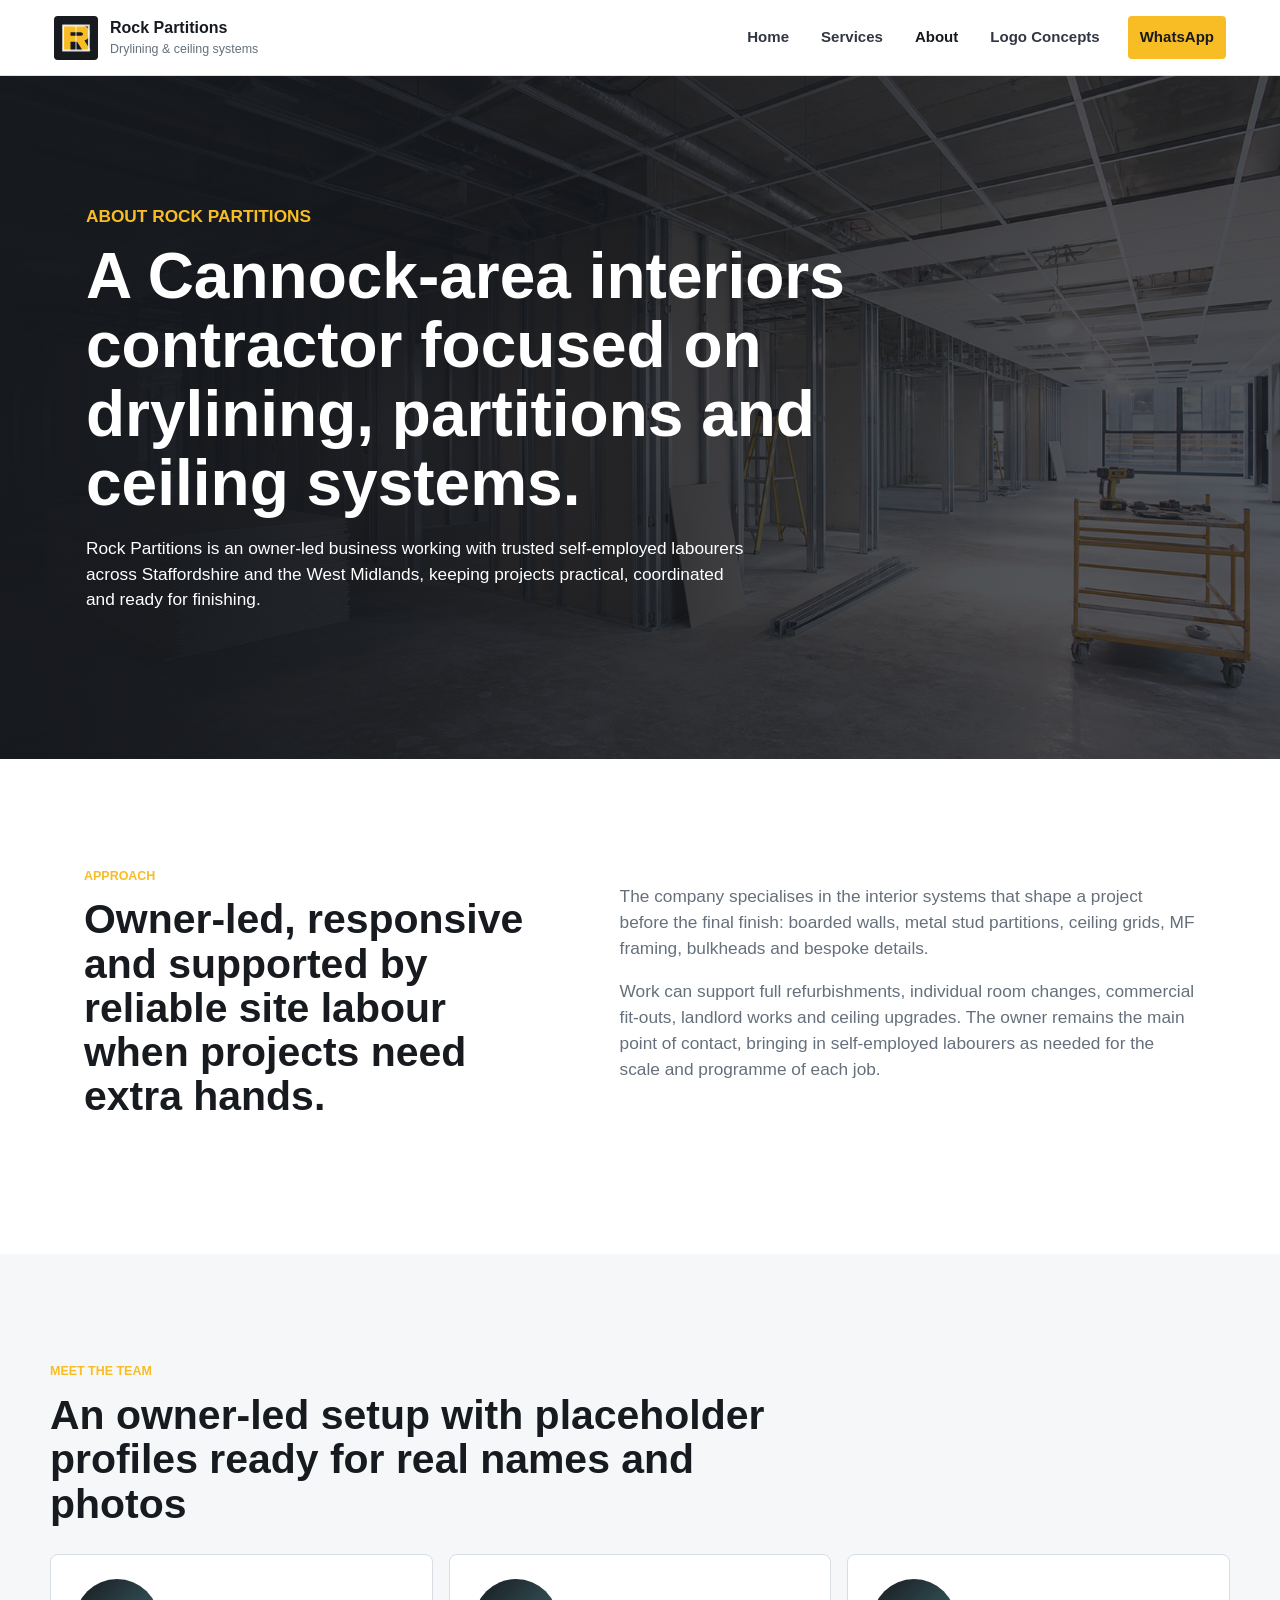
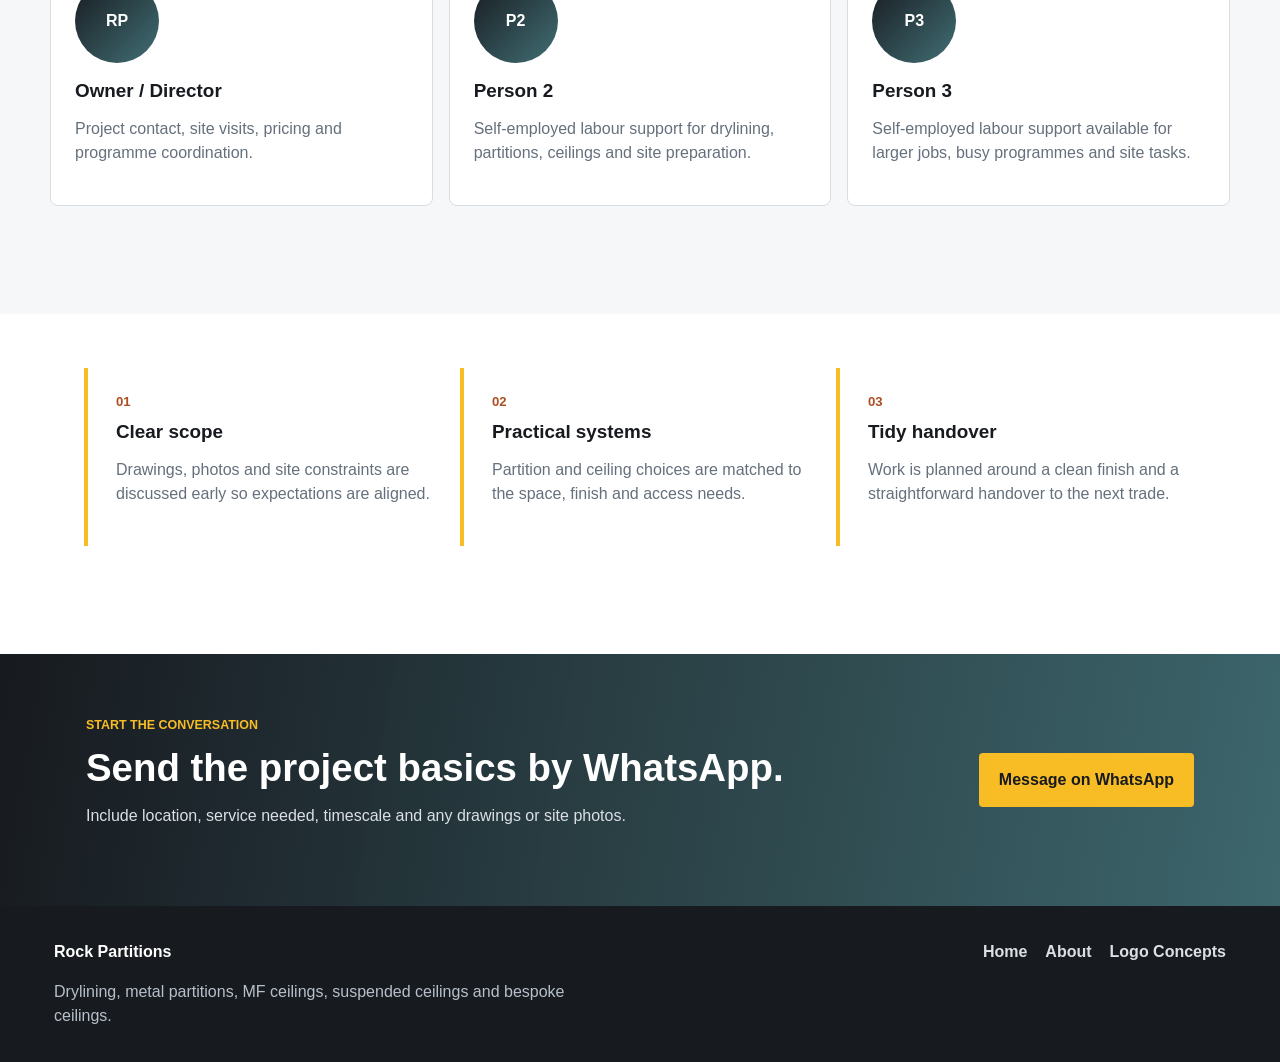
==== about.html @ 580cac14 "Add files via upload" ====
<!doctype html>
<html lang="en">
  <head>
    <meta charset="utf-8">
    <meta name="viewport" content="width=device-width, initial-scale=1">
    <title>About Rock Partitions | Cannock & West Midlands</title>
    <meta
      name="description"
      content="Meet Rock Partitions, a Cannock-area drylining and ceiling contractor serving Staffordshire and the West Midlands."
    >
    <link rel="icon" href="assets/logos/rock-partitions-mark.svg" type="image/svg+xml">
    <link rel="stylesheet" href="styles.css">
  </head>
  <body>
    <header class="site-header">
      <a class="brand" href="index.html" aria-label="Rock Partitions home">
        <img src="assets/logos/rock-partitions-mark.svg" alt="" width="44" height="44">
        <span>
          <strong>Rock Partitions</strong>
          <small>Drylining & ceiling systems</small>
        </span>
      </a>
      <button class="nav-toggle" type="button" aria-expanded="false" aria-controls="site-nav">
        <span class="sr-only">Menu</span>
        <span></span>
        <span></span>
        <span></span>
      </button>
      <nav id="site-nav" class="site-nav" aria-label="Main navigation">
        <a href="index.html">Home</a>
        <a href="index.html#services">Services</a>
        <a href="about.html" aria-current="page">About</a>
        <a href="logos.html">Logo Concepts</a>
        <a class="nav-cta" href="https://wa.me/447775029205?text=Hi%20Rock%20Partitions%2C%20I%27d%20like%20to%20discuss%20a%20project." target="_blank" rel="noopener">WhatsApp</a>
      </nav>
    </header>

    <main>
      <section class="page-hero">
        <div>
          <p class="eyebrow">About Rock Partitions</p>
          <h1>A Cannock-area interiors contractor focused on drylining, partitions and ceiling systems.</h1>
          <p>
            Rock Partitions is an owner-led business working with trusted self-employed labourers
            across Staffordshire and the West Midlands, keeping projects practical, coordinated and
            ready for finishing.
          </p>
        </div>
      </section>

      <section class="section split">
        <div class="section-heading">
          <p class="eyebrow">Approach</p>
          <h2>Owner-led, responsive and supported by reliable site labour when projects need extra hands.</h2>
        </div>
        <div class="rich-copy">
          <p>
            The company specialises in the interior systems that shape a project before the final finish:
            boarded walls, metal stud partitions, ceiling grids, MF framing, bulkheads and bespoke details.
          </p>
          <p>
            Work can support full refurbishments, individual room changes, commercial fit-outs, landlord
            works and ceiling upgrades. The owner remains the main point of contact, bringing in
            self-employed labourers as needed for the scale and programme of each job.
          </p>
        </div>
      </section>

      <section class="section team">
        <div class="section-heading">
          <p class="eyebrow">Meet the team</p>
          <h2>An owner-led setup with placeholder profiles ready for real names and photos</h2>
        </div>
        <div class="team-grid">
          <article class="team-card">
            <div class="avatar">RP</div>
            <h3>Owner / Director</h3>
            <p>Project contact, site visits, pricing and programme coordination.</p>
          </article>
          <article class="team-card">
            <div class="avatar">P2</div>
            <h3>Person 2</h3>
            <p>Self-employed labour support for drylining, partitions, ceilings and site preparation.</p>
          </article>
          <article class="team-card">
            <div class="avatar">P3</div>
            <h3>Person 3</h3>
            <p>Self-employed labour support available for larger jobs, busy programmes and site tasks.</p>
          </article>
        </div>
      </section>

      <section class="section values">
        <div class="value-list">
          <div>
            <span>01</span>
            <h3>Clear scope</h3>
            <p>Drawings, photos and site constraints are discussed early so expectations are aligned.</p>
          </div>
          <div>
            <span>02</span>
            <h3>Practical systems</h3>
            <p>Partition and ceiling choices are matched to the space, finish and access needs.</p>
          </div>
          <div>
            <span>03</span>
            <h3>Tidy handover</h3>
            <p>Work is planned around a clean finish and a straightforward handover to the next trade.</p>
          </div>
        </div>
      </section>

      <section class="contact-band">
        <div>
          <p class="eyebrow">Start the conversation</p>
          <h2>Send the project basics by WhatsApp.</h2>
          <p>Include location, service needed, timescale and any drawings or site photos.</p>
        </div>
        <a class="button button-primary" href="https://wa.me/447775029205?text=Hi%20Rock%20Partitions%2C%20I%27d%20like%20to%20discuss%20a%20project." target="_blank" rel="noopener">Message on WhatsApp</a>
      </section>
    </main>

    <footer class="site-footer">
      <div>
        <strong>Rock Partitions</strong>
        <p>Drylining, metal partitions, MF ceilings, suspended ceilings and bespoke ceilings.</p>
      </div>
      <nav aria-label="Footer navigation">
        <a href="index.html">Home</a>
        <a href="about.html">About</a>
        <a href="logos.html">Logo Concepts</a>
      </nav>
    </footer>
    <script src="scripts/main.js"></script>
  </body>
</html>
---- styles.css ----
:root {
  --ink: #171a1f;
  --ink-soft: #313741;
  --steel: #65707c;
  --line: #d8dde3;
  --mist: #f6f7f8;
  --white: #ffffff;
  --yellow: #f8bd24;
  --yellow-deep: #ca8a04;
  --oxide: #ad4d22;
  --teal: #416f75;
  --shadow: 0 20px 48px rgba(23, 26, 31, 0.12);
  --max: 1180px;
}

* {
  box-sizing: border-box;
}

html {
  scroll-behavior: smooth;
}

body {
  margin: 0;
  color: var(--ink);
  background: var(--white);
  font-family: Arial, Helvetica, sans-serif;
  line-height: 1.5;
  overflow-x: hidden;
}

img,
svg {
  display: block;
  max-width: 100%;
}

a {
  color: inherit;
}

.sr-only {
  position: absolute;
  width: 1px;
  height: 1px;
  padding: 0;
  margin: -1px;
  overflow: hidden;
  clip: rect(0, 0, 0, 0);
  border: 0;
}

.site-header {
  position: sticky;
  top: 0;
  z-index: 20;
  display: flex;
  align-items: center;
  justify-content: space-between;
  min-height: 76px;
  padding: 12px clamp(18px, 5vw, 54px);
  background: rgba(255, 255, 255, 0.94);
  border-bottom: 1px solid rgba(216, 221, 227, 0.85);
  backdrop-filter: blur(16px);
}

.brand {
  display: inline-flex;
  align-items: center;
  gap: 12px;
  min-width: 0;
  max-width: calc(100% - 58px);
  text-decoration: none;
}

.brand img {
  flex: 0 0 44px;
}

.brand strong {
  display: block;
  font-size: 1rem;
  letter-spacing: 0;
}

.brand small {
  display: block;
  color: var(--steel);
  font-size: 0.78rem;
}

.site-nav {
  display: flex;
  align-items: center;
  gap: 8px;
}

.site-nav a {
  min-height: 40px;
  padding: 10px 12px;
  color: var(--ink-soft);
  font-size: 0.94rem;
  font-weight: 700;
  text-decoration: none;
}

.site-nav a:hover,
.site-nav a[aria-current="page"] {
  color: var(--ink);
}

.site-nav .nav-cta {
  display: inline-flex;
  align-items: center;
  margin-left: 8px;
  border-radius: 4px;
  color: var(--ink);
  background: var(--yellow);
}

.nav-toggle {
  display: none;
  flex: 0 0 44px;
  width: 44px;
  height: 44px;
  padding: 0;
  border: 1px solid #aeb7c2;
  border-radius: 4px;
  background: var(--white);
}

.nav-toggle span:not(.sr-only) {
  display: block;
  width: 20px;
  height: 2px;
  margin: 5px auto;
  background: var(--ink);
}

.hero {
  position: relative;
  display: grid;
  min-height: calc(100vh - 76px);
  overflow: hidden;
  background: var(--ink);
}

.hero picture,
.hero img {
  grid-area: 1 / 1;
  width: 100%;
  height: 100%;
}

.hero::after {
  content: "";
  z-index: 1;
  grid-area: 1 / 1;
  background:
    linear-gradient(90deg, rgba(10, 12, 14, 0.88) 0%, rgba(10, 12, 14, 0.62) 35%, rgba(10, 12, 14, 0.18) 72%),
    linear-gradient(0deg, rgba(10, 12, 14, 0.42), rgba(10, 12, 14, 0.06));
}

.hero img {
  object-fit: cover;
}

.hero-content {
  position: relative;
  z-index: 2;
  grid-area: 1 / 1;
  align-self: center;
  width: min(720px, calc(100% - 36px));
  margin-left: clamp(18px, 7vw, 86px);
  padding: 54px 0 78px;
  color: var(--white);
}

.eyebrow {
  margin: 0 0 12px;
  color: var(--yellow);
  font-size: 0.78rem;
  font-weight: 800;
  text-transform: uppercase;
  letter-spacing: 0;
}

h1,
h2,
h3,
p {
  overflow-wrap: anywhere;
}

h1,
h2,
h3 {
  margin: 0;
  line-height: 1.08;
}

h1 {
  max-width: 760px;
  font-size: clamp(2.45rem, 7vw, 5.6rem);
}

h2 {
  max-width: 780px;
  font-size: clamp(1.75rem, 3.2vw, 3rem);
}

h3 {
  font-size: 1.18rem;
}

.hero-content p:not(.eyebrow),
.page-hero p,
.section-heading + .rich-copy p {
  max-width: 660px;
  font-size: 1.08rem;
}

.button-row {
  display: flex;
  flex-wrap: wrap;
  gap: 12px;
  margin-top: 30px;
}

.button {
  display: inline-flex;
  align-items: center;
  justify-content: center;
  gap: 10px;
  min-height: 48px;
  padding: 13px 18px;
  border: 2px solid transparent;
  border-radius: 4px;
  font-weight: 800;
  text-decoration: none;
}

.button svg {
  width: 20px;
  height: 20px;
  fill: currentColor;
}

.button-primary {
  color: var(--ink);
  background: var(--yellow);
}

.button-primary:hover {
  background: #ffd44f;
}

.button-secondary {
  color: var(--white);
  border-color: rgba(255, 255, 255, 0.62);
  background: rgba(255, 255, 255, 0.06);
}

.section {
  max-width: var(--max);
  margin: 0 auto;
  padding: clamp(64px, 9vw, 108px) clamp(18px, 5vw, 34px);
}

.section-heading {
  margin-bottom: 28px;
}

.intro {
  display: grid;
  grid-template-columns: minmax(0, 0.85fr) minmax(0, 1.15fr);
  gap: clamp(28px, 5vw, 70px);
}

.intro-grid {
  display: grid;
  gap: 14px;
}

.intro-grid div,
.service-card,
.team-card,
.logo-card {
  border: 1px solid var(--line);
  border-radius: 8px;
  background: var(--white);
}

.intro-grid div {
  padding: 20px;
}

.intro-grid strong {
  display: block;
  margin-bottom: 6px;
}

.intro-grid p,
.service-card p,
.team-card p,
.logo-card p,
.steps p,
.value-list p,
.site-footer p,
.rich-copy p {
  color: var(--steel);
}

.services {
  max-width: none;
  background:
    linear-gradient(90deg, rgba(248, 189, 36, 0.12), transparent 38%),
    var(--mist);
}

.services > * {
  max-width: var(--max);
  margin-left: auto;
  margin-right: auto;
}

.service-grid {
  display: grid;
  grid-template-columns: repeat(3, minmax(0, 1fr));
  gap: 16px;
}

.service-card {
  min-height: 220px;
  padding: 22px;
  box-shadow: 0 1px 0 rgba(23, 26, 31, 0.03);
}

.service-icon {
  display: inline-grid;
  place-items: center;
  width: 46px;
  height: 46px;
  margin-bottom: 18px;
  border-radius: 4px;
  color: var(--ink);
  background: var(--yellow);
  font-weight: 900;
}

.callout-card {
  color: var(--white);
  background: var(--ink);
  border-color: var(--ink);
}

.callout-card p {
  color: #dbe0e5;
}

.callout-card a {
  display: inline-flex;
  margin-top: 12px;
  color: var(--yellow);
  font-weight: 800;
}

.process {
  display: grid;
  grid-template-columns: minmax(0, 0.82fr) minmax(0, 1.18fr);
  gap: clamp(28px, 5vw, 70px);
}

.steps,
.value-list {
  display: grid;
  gap: 16px;
  padding: 0;
  margin: 0;
  list-style: none;
}

.steps li,
.value-list div {
  padding: 24px 0 24px 28px;
  border-left: 4px solid var(--yellow);
}

.steps span,
.value-list span {
  display: block;
  margin-bottom: 10px;
  color: var(--oxide);
  font-size: 0.82rem;
  font-weight: 900;
}

.contact-band {
  display: flex;
  align-items: center;
  justify-content: space-between;
  gap: 24px;
  padding: clamp(36px, 6vw, 62px) clamp(18px, 7vw, 86px);
  color: var(--white);
  background:
    linear-gradient(100deg, rgba(23, 26, 31, 0.96), rgba(65, 111, 117, 0.9)),
    var(--ink);
}

.contact-band h2 {
  font-size: clamp(1.7rem, 3vw, 2.6rem);
}

.contact-band p:not(.eyebrow) {
  max-width: 650px;
  color: #dbe0e5;
}

.page-hero {
  padding: clamp(70px, 10vw, 132px) clamp(18px, 7vw, 86px);
  color: var(--white);
  background:
    linear-gradient(110deg, rgba(23, 26, 31, 0.94), rgba(23, 26, 31, 0.7)),
    url("assets/images/commercial-fitout-hero.png") center / cover;
}

.page-hero h1 {
  font-size: clamp(2.2rem, 5vw, 4.7rem);
}

.page-hero code {
  color: var(--yellow);
  font-family: Consolas, "Courier New", monospace;
}

.logo-page-hero {
  background:
    linear-gradient(110deg, rgba(23, 26, 31, 0.98), rgba(65, 111, 117, 0.76)),
    url("assets/images/commercial-fitout-hero.png") center / cover;
}

.split {
  display: grid;
  grid-template-columns: minmax(0, 0.9fr) minmax(0, 1.1fr);
  gap: clamp(28px, 5vw, 70px);
}

.team {
  max-width: none;
  background: var(--mist);
}

.team > * {
  max-width: var(--max);
  margin-left: auto;
  margin-right: auto;
}

.team-grid,
.logo-gallery {
  display: grid;
  grid-template-columns: repeat(3, minmax(0, 1fr));
  gap: 16px;
}

.team-card {
  padding: 24px;
}

.avatar {
  display: grid;
  place-items: center;
  width: 84px;
  height: 84px;
  margin-bottom: 18px;
  border-radius: 50%;
  color: var(--white);
  background:
    linear-gradient(135deg, var(--ink), var(--teal));
  font-weight: 900;
}

.values {
  padding-top: 54px;
}

.value-list {
  grid-template-columns: repeat(3, minmax(0, 1fr));
}

.logo-gallery {
  grid-template-columns: repeat(2, minmax(0, 1fr));
}

.logo-card {
  padding: 20px;
  background: var(--mist);
}

.logo-card img {
  width: 100%;
  aspect-ratio: 16 / 9;
  object-fit: contain;
  padding: 18px;
  margin-bottom: 16px;
  border: 1px solid var(--line);
  border-radius: 6px;
  background: var(--white);
}

.logo-card h2 {
  font-size: 1.25rem;
}

.logo-card a {
  display: inline-flex;
  margin-top: 8px;
  color: var(--teal);
  font-weight: 900;
}

.site-footer {
  display: flex;
  justify-content: space-between;
  gap: 22px;
  padding: 34px clamp(18px, 5vw, 54px);
  color: #dbe0e5;
  background: var(--ink);
}

.site-footer strong {
  color: var(--white);
}

.site-footer p {
  max-width: 520px;
  margin-bottom: 0;
  color: #b7c0ca;
}

.site-footer nav {
  display: flex;
  flex-wrap: wrap;
  align-content: flex-start;
  gap: 12px 18px;
}

.site-footer a {
  color: #dbe0e5;
  font-weight: 800;
  text-decoration: none;
}

@media (max-width: 880px) {
  .nav-toggle {
    display: block;
  }

  .site-nav {
    position: absolute;
    left: 18px;
    right: 18px;
    top: calc(100% + 8px);
    display: none;
    flex-direction: column;
    align-items: stretch;
    padding: 10px;
    border: 1px solid var(--line);
    border-radius: 8px;
    background: var(--white);
    box-shadow: var(--shadow);
  }

  .site-nav.is-open {
    display: flex;
  }

  .site-nav a {
    padding: 12px;
  }

  .site-nav .nav-cta {
    margin-left: 0;
    justify-content: center;
  }

  .intro,
  .process,
  .split,
  .contact-band {
    grid-template-columns: 1fr;
  }

  .intro,
  .process,
  .split {
    display: block;
  }

  .service-grid,
  .team-grid,
  .value-list,
  .logo-gallery {
    grid-template-columns: 1fr;
  }

  .contact-band {
    display: grid;
    align-items: start;
  }
}

@media (max-width: 560px) {
  .site-header {
    min-height: 70px;
    gap: 12px;
    width: 100vw;
  }

  .brand {
    max-width: calc(100vw - 96px);
  }

  .brand small {
    display: none;
  }

  .nav-toggle {
    position: absolute;
    top: 13px;
    right: 18px;
    display: flex;
    flex-direction: column;
    align-items: center;
    justify-content: center;
    gap: 5px;
    margin-left: auto;
  }

  .nav-toggle span:not(.sr-only) {
    margin: 0;
  }

  .hero {
    min-height: 720px;
  }

  h1 {
    font-size: 1.95rem;
  }

  .hero-content {
    align-self: end;
    width: calc(100vw - 36px);
    max-width: calc(100vw - 36px);
    margin: 0 auto;
  }

  .hero::after {
    background:
      linear-gradient(0deg, rgba(10, 12, 14, 0.92) 0%, rgba(10, 12, 14, 0.68) 48%, rgba(10, 12, 14, 0.2) 100%);
  }

  .button,
  .contact-band .button {
    width: 100%;
  }

  .site-footer {
    display: block;
  }

  .site-footer nav {
    margin-top: 20px;
  }
}
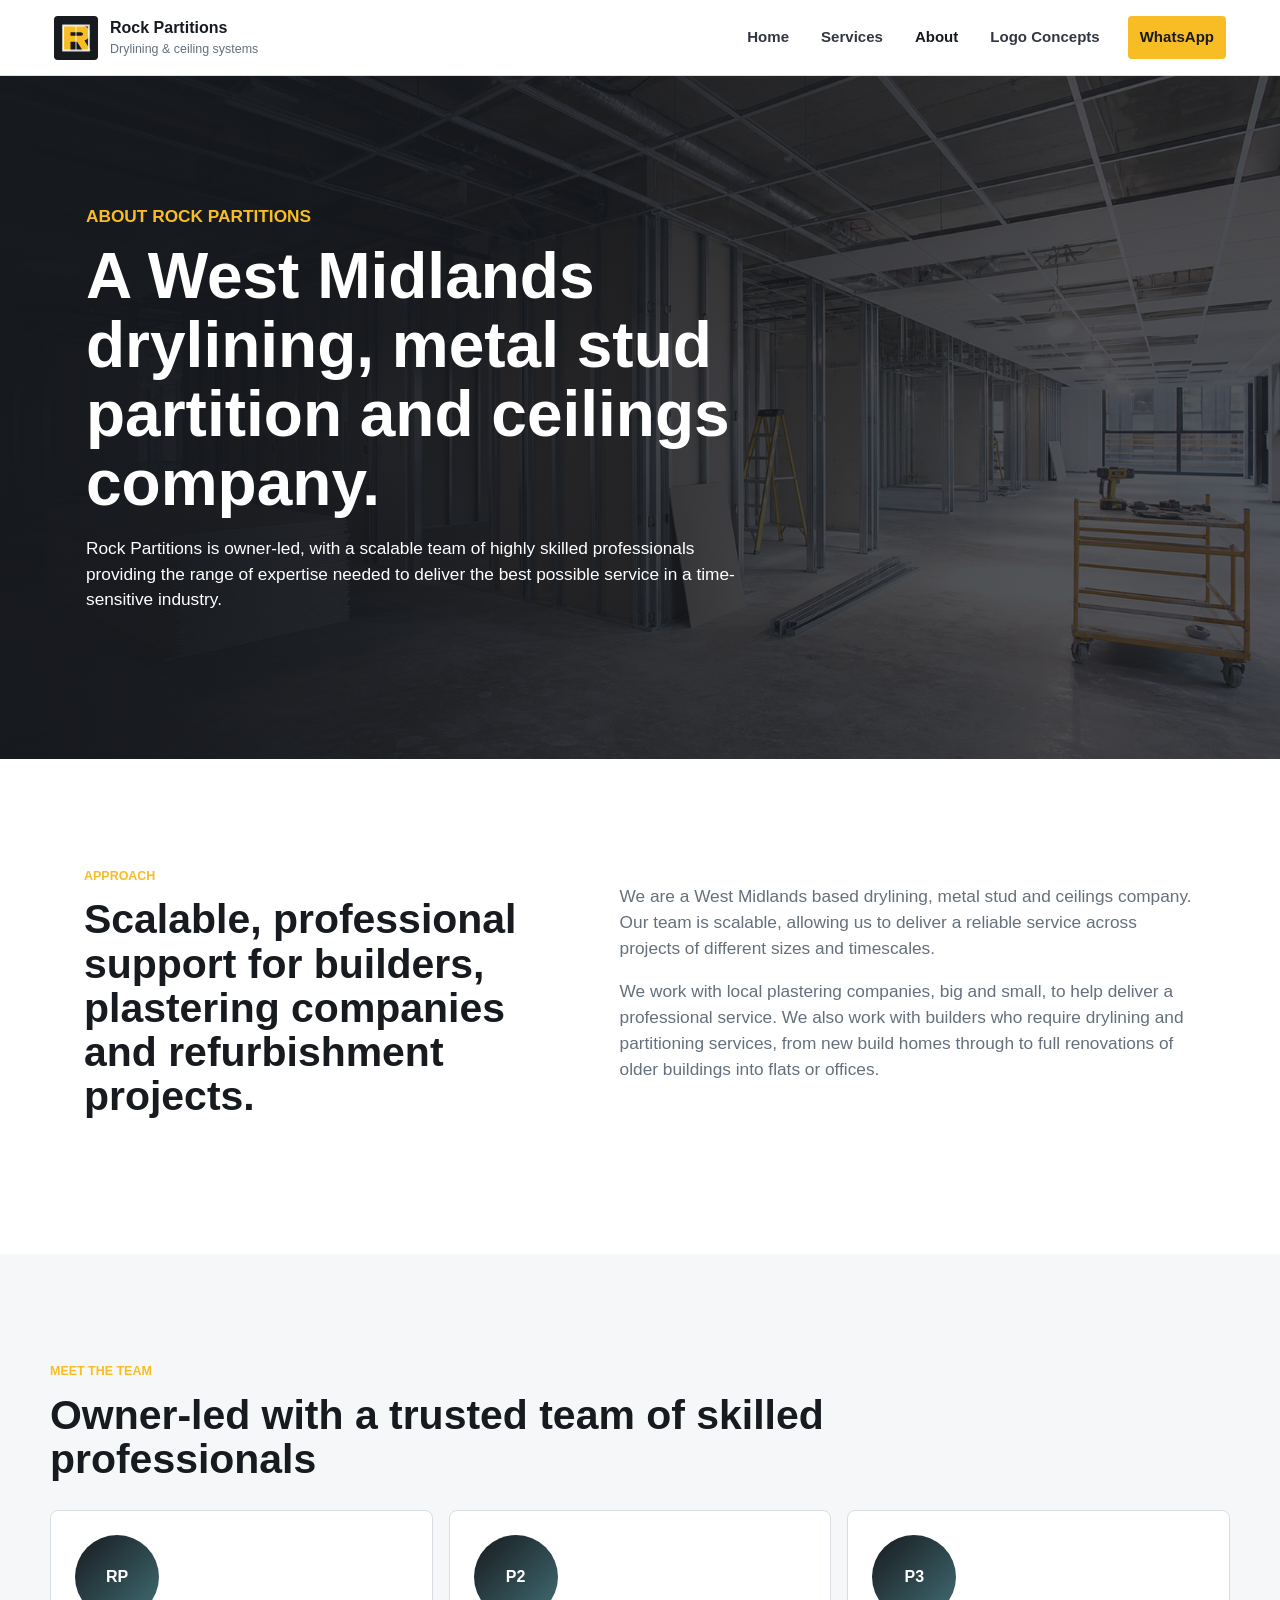
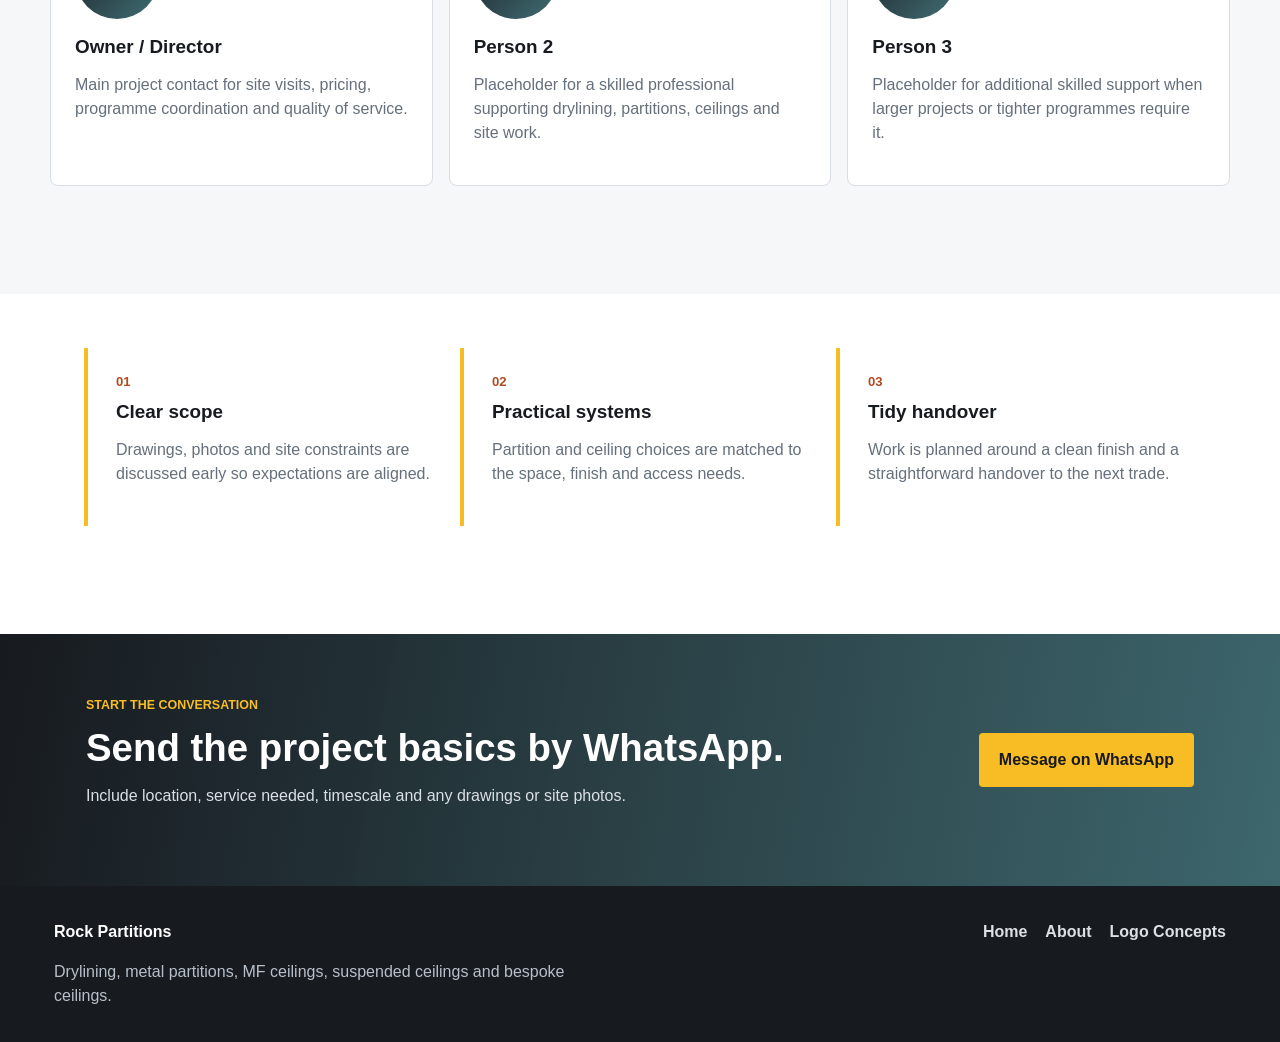
==== commit 94efab2e: "Update content in about and index pages for clarity and professionalism" ====
--- a/about.html
+++ b/about.html
@@ -39,11 +39,11 @@
       <section class="page-hero">
         <div>
           <p class="eyebrow">About Rock Partitions</p>
-          <h1>A Cannock-area interiors contractor focused on drylining, partitions and ceiling systems.</h1>
+          <h1>A West Midlands drylining, metal stud partition and ceilings company.</h1>
           <p>
-            Rock Partitions is an owner-led business working with trusted self-employed labourers
-            across Staffordshire and the West Midlands, keeping projects practical, coordinated and
-            ready for finishing.
+            Rock Partitions is owner-led, with a scalable team of highly skilled professionals
+            providing the range of expertise needed to deliver the best possible service in a
+            time-sensitive industry.
           </p>
         </div>
       </section>
@@ -51,17 +51,18 @@
       <section class="section split">
         <div class="section-heading">
           <p class="eyebrow">Approach</p>
-          <h2>Owner-led, responsive and supported by reliable site labour when projects need extra hands.</h2>
+          <h2>Scalable, professional support for builders, plastering companies and refurbishment projects.</h2>
         </div>
         <div class="rich-copy">
           <p>
-            The company specialises in the interior systems that shape a project before the final finish:
-            boarded walls, metal stud partitions, ceiling grids, MF framing, bulkheads and bespoke details.
+            We are a West Midlands based drylining, metal stud and ceilings company. Our team is
+            scalable, allowing us to deliver a reliable service across projects of different sizes
+            and timescales.
           </p>
           <p>
-            Work can support full refurbishments, individual room changes, commercial fit-outs, landlord
-            works and ceiling upgrades. The owner remains the main point of contact, bringing in
-            self-employed labourers as needed for the scale and programme of each job.
+            We work with local plastering companies, big and small, to help deliver a professional
+            service. We also work with builders who require drylining and partitioning services,
+            from new build homes through to full renovations of older buildings into flats or offices.
           </p>
         </div>
       </section>
@@ -69,23 +70,23 @@
       <section class="section team">
         <div class="section-heading">
           <p class="eyebrow">Meet the team</p>
-          <h2>An owner-led setup with placeholder profiles ready for real names and photos</h2>
+          <h2>Owner-led with a trusted team of skilled professionals</h2>
         </div>
         <div class="team-grid">
           <article class="team-card">
             <div class="avatar">RP</div>
             <h3>Owner / Director</h3>
-            <p>Project contact, site visits, pricing and programme coordination.</p>
+            <p>Main project contact for site visits, pricing, programme coordination and quality of service.</p>
           </article>
           <article class="team-card">
             <div class="avatar">P2</div>
             <h3>Person 2</h3>
-            <p>Self-employed labour support for drylining, partitions, ceilings and site preparation.</p>
+            <p>Placeholder for a skilled professional supporting drylining, partitions, ceilings and site work.</p>
           </article>
           <article class="team-card">
             <div class="avatar">P3</div>
             <h3>Person 3</h3>
-            <p>Self-employed labour support available for larger jobs, busy programmes and site tasks.</p>
+            <p>Placeholder for additional skilled support when larger projects or tighter programmes require it.</p>
           </article>
         </div>
       </section>
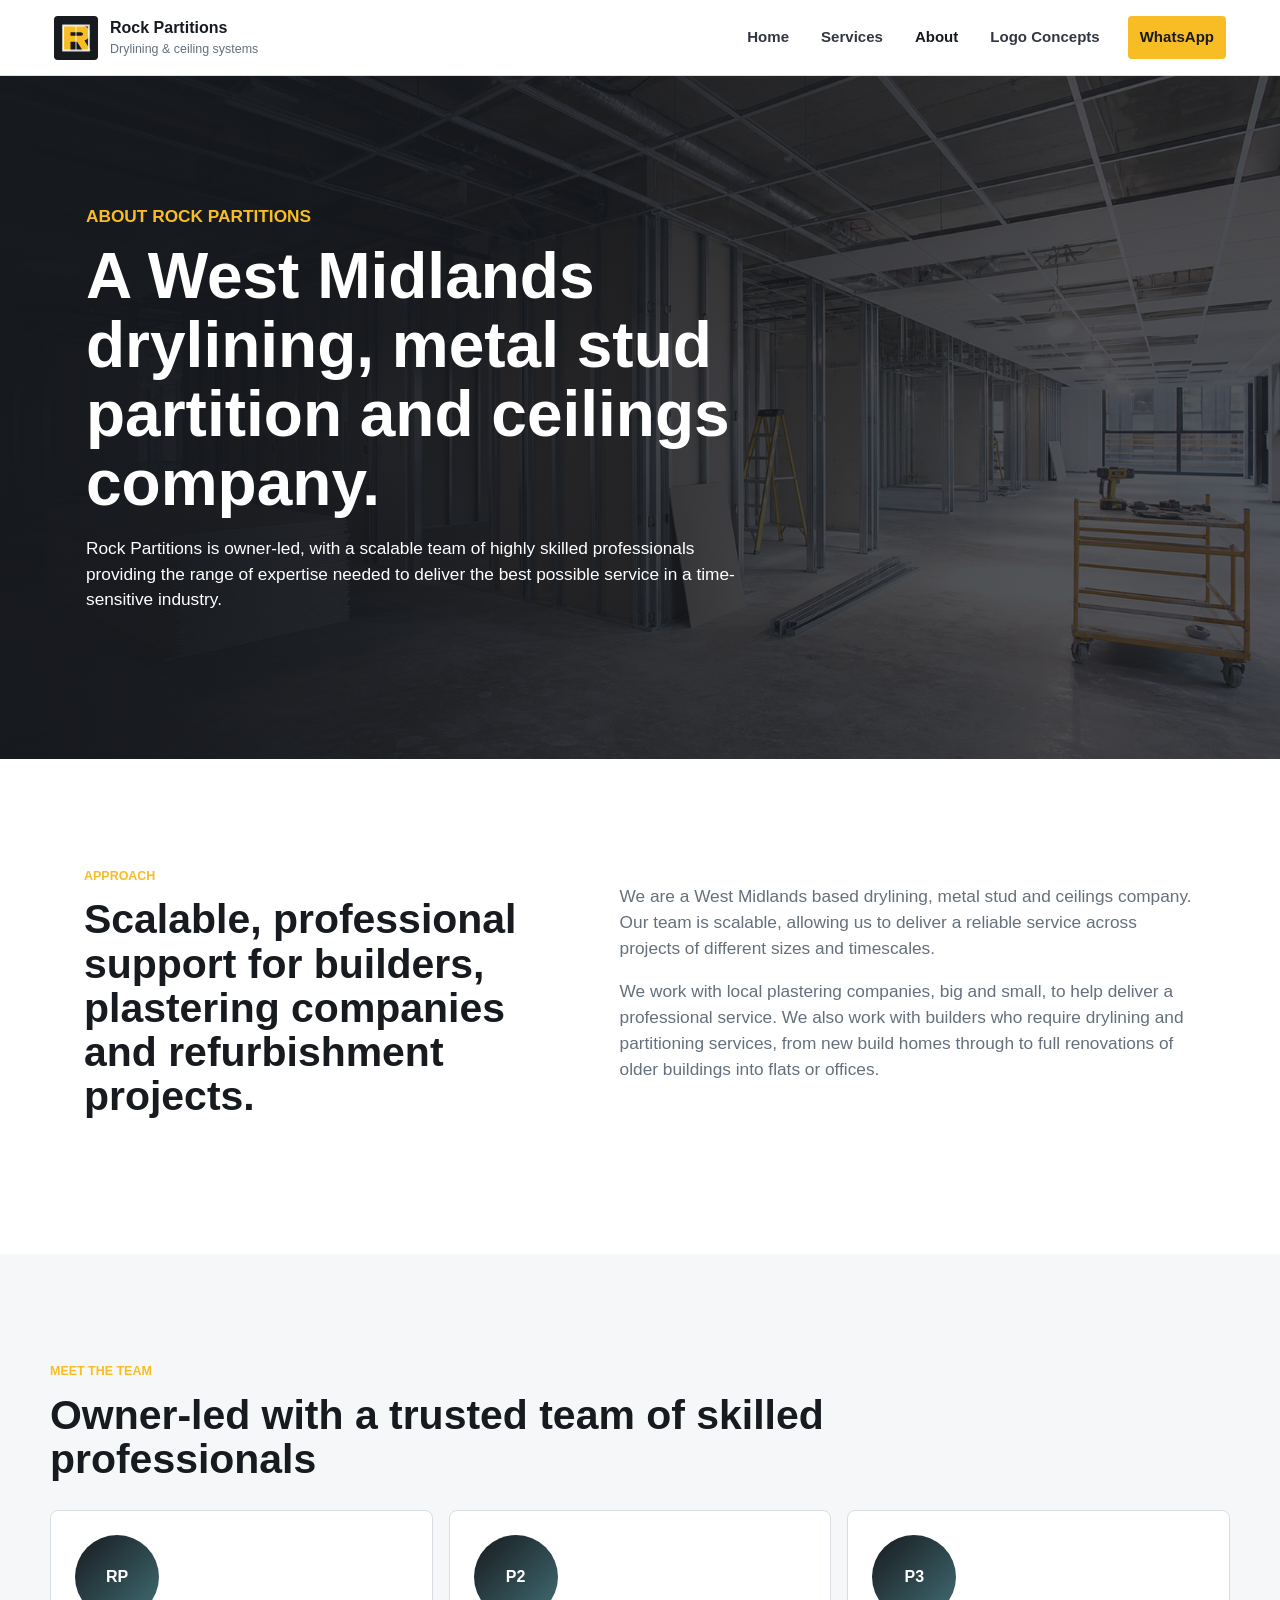
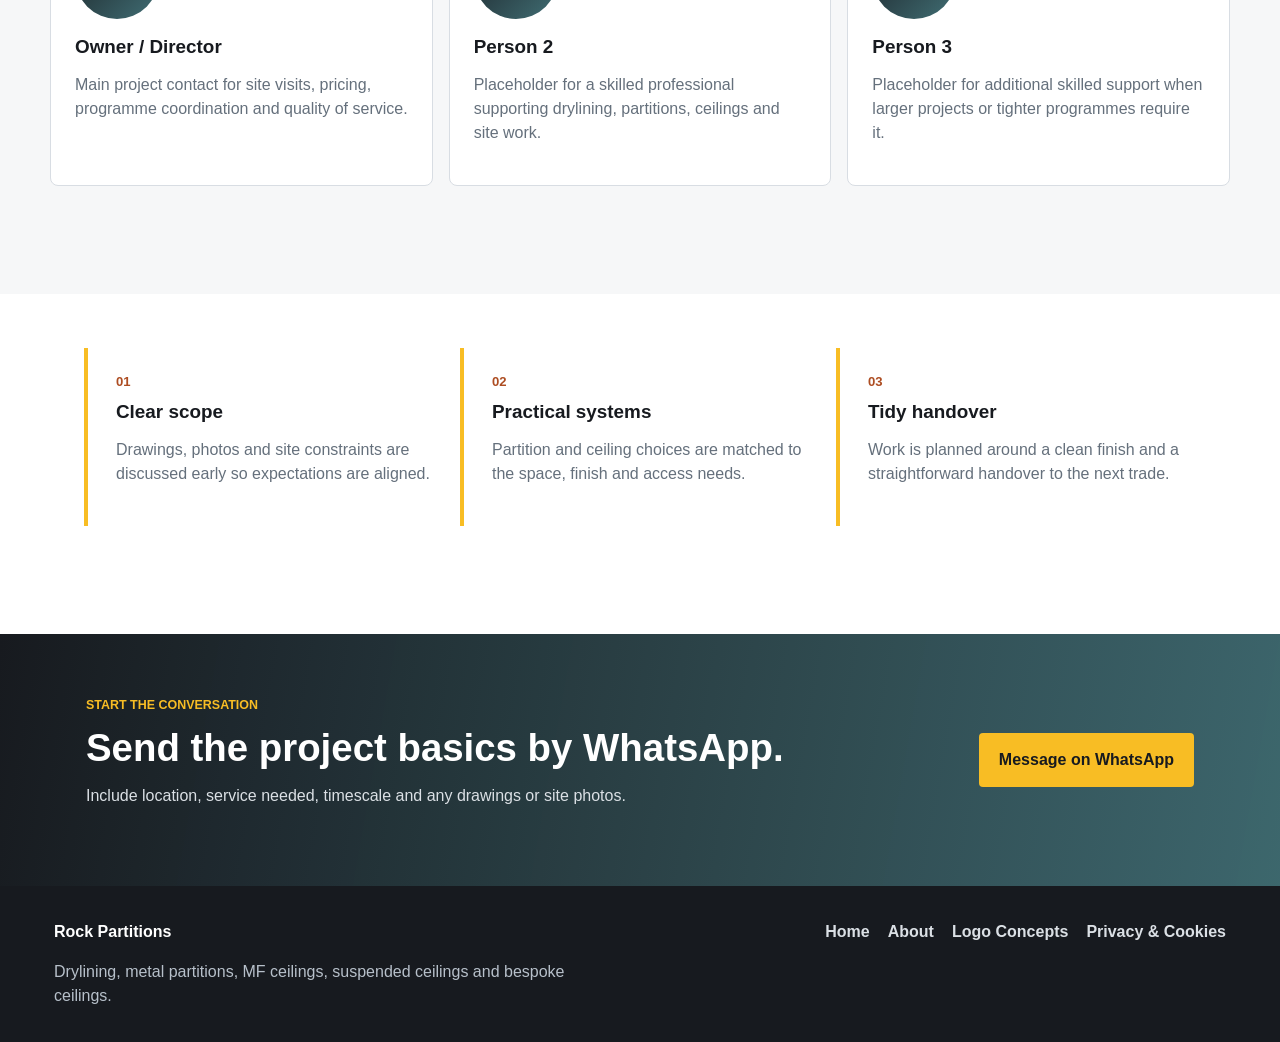
==== commit 2b8326d8: "Add Privacy & Cookies page and update navigation links" ====
--- a/about.html
+++ b/about.html
@@ -130,6 +130,7 @@
         <a href="index.html">Home</a>
         <a href="about.html">About</a>
         <a href="logos.html">Logo Concepts</a>
+        <a href="privacy.html">Privacy & Cookies</a>
       </nav>
     </footer>
     <script src="scripts/main.js"></script>
--- a/styles.css
+++ b/styles.css
@@ -440,6 +440,12 @@
     url("assets/images/commercial-fitout-hero.png") center / cover;
 }
 
+.legal-hero {
+  background:
+    linear-gradient(110deg, rgba(23, 26, 31, 0.98), rgba(23, 26, 31, 0.78)),
+    url("assets/images/commercial-fitout-hero.png") center / cover;
+}
+
 .split {
   display: grid;
   grid-template-columns: minmax(0, 0.9fr) minmax(0, 1.1fr);
@@ -518,6 +524,29 @@
   margin-top: 8px;
   color: var(--teal);
   font-weight: 900;
+}
+
+.legal-content {
+  max-width: 920px;
+}
+
+.legal-content .rich-copy {
+  display: grid;
+  gap: 12px;
+}
+
+.legal-content h2 {
+  margin-top: 28px;
+  font-size: clamp(1.45rem, 2.5vw, 2.1rem);
+}
+
+.legal-content h3 {
+  margin-top: 16px;
+}
+
+.legal-content a {
+  color: var(--teal);
+  font-weight: 800;
 }
 
 .site-footer {
